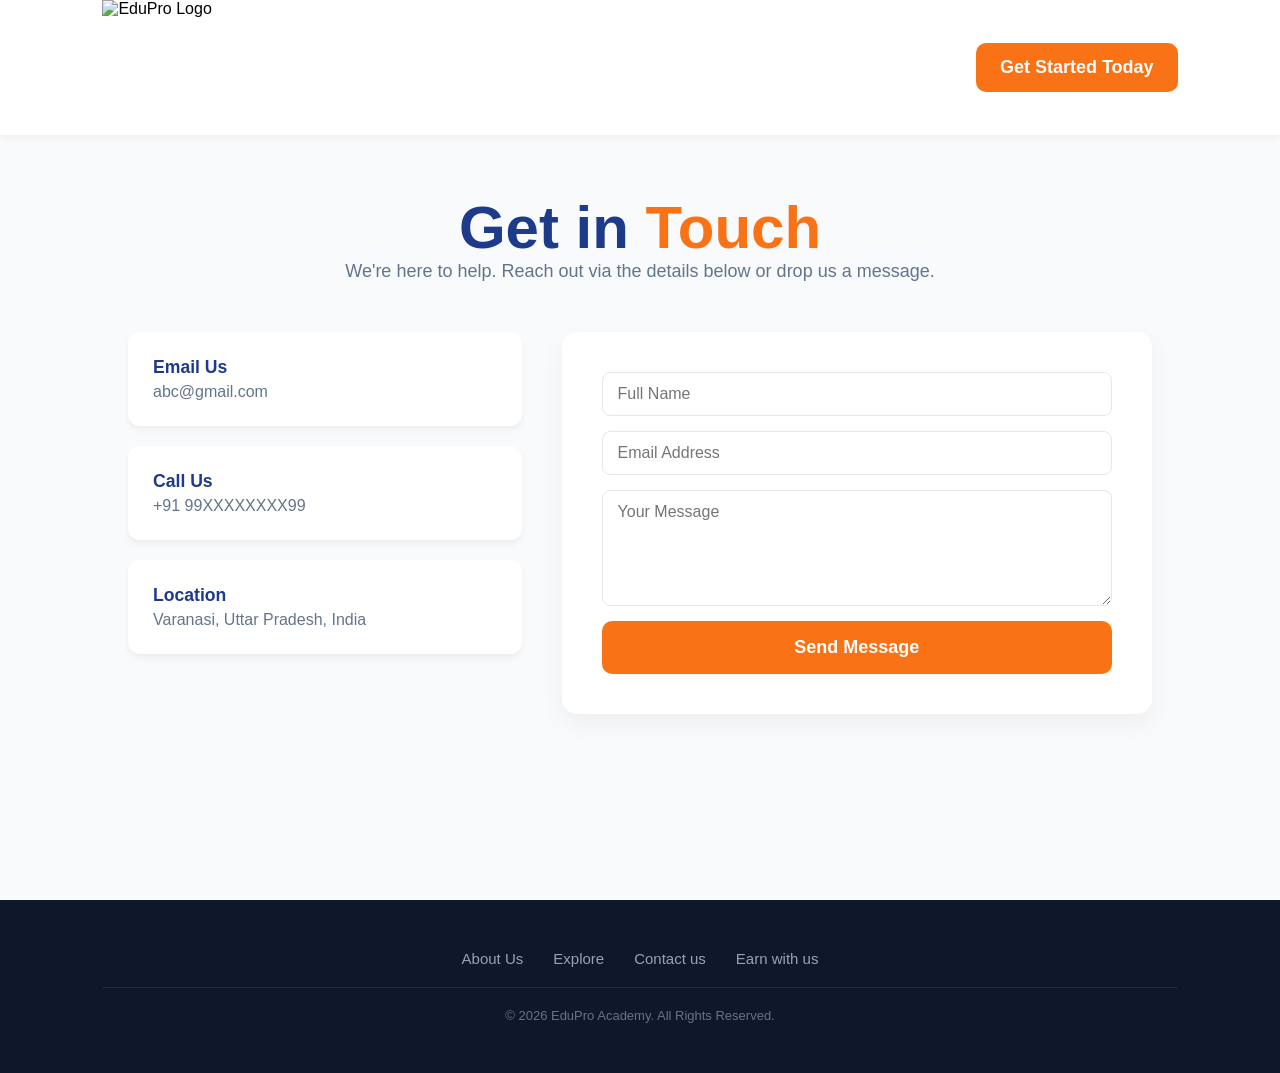
==== contact.html @ fdec9078 "Create contact.html" ====
<!DOCTYPE html>
<html lang="en">

<head>
    <meta charset="UTF-8">
    <meta name="viewport" content="width=device-width, initial-scale=1.0">
    <title>Contact</title>
    <link rel="stylesheet" href="style.css">
</head>

<body>
    <header class="head">
        <div class="lefthead">
            <img src="images/Logo.png" alt="EduPro Logo" class="logo">
        </div>
        <div class="righthead">
            <button class="Get-Started" id="GetStarted">Get Started Today</button>
        </div>
    </header>
    <main class="contact-container">
    <div class="contact-header">
        <h1 class="hero-title">Get in <span>Touch</span></h1>
        <p class="hero-subtext">We're here to help. Reach out via the details below or drop us a message.</p>
    </div>

    <div class="contact-grid">
        <div class="contact-info">
            <div class="info-item">
                <h3>Email Us</h3>
                <p>abc@gmail.com</p>
            </div>
            <div class="info-item">
                <h3>Call Us</h3>
                <p>+91 99XXXXXXXX99</p>
            </div>
            <div class="info-item">
                <h3>Location</h3>
                <p>Varanasi, Uttar Pradesh, India</p>
            </div>
        </div>

        <form class="contact-form">
            <input type="text" placeholder="Full Name" required>
            <input type="email" placeholder="Email Address" required>
            <textarea placeholder="Your Message" rows="5" required></textarea>
            <button type="submit" class="Get-Started">Send Message</button>
        </form>
    </div>
</main>
    <footer>
        <nav class="options">
            <ul>
                <li>
                    <div class="footerdiv">About Us</div>
                </li>
                <li>
                    <div class="footerdiv">Explore</div>
                </li>
                <li>
                    <div class="footerdiv">Contact us</div>
                </li>
                <li>
                    <div class="footerdiv">Earn with us</div>
                </li>
            </ul>
        </nav>
        <div class="Copyright">&copy; 2026 EduPro Academy. All Rights Reserved.</div>
    </footer>
</body>

</html>
---- style.css ----
/* Base Styles */
* {
    padding: 0;
    margin: 0;
    box-sizing: border-box;
    font-family: "Poppins", "Roboto", sans-serif;
}

:root {
    --white-pure: #ffffff;
    --white-off: #f8fafc;
    --grey-500: #64748b;
    --black-soft: #0f172a;
    --primary: #1e3a8a;
    --secondary: #f97316;
    --accent: #008ECC;
}

.head {
    height: 15vh;
    width: 100%;
    background-color: var(--white-pure);
    display: flex;
    justify-content: space-between;
    align-items: center;
    padding: 0 8%;
    position: sticky;
    top: 0;
    z-index: 1000;
    box-shadow: 0 2px 10px rgba(0,0,0,0.05);
}

.logo {
    height: 100%;
}
.lefthead{
    height: 100%;
}

.authentication {
    padding: 10px 20px;
    border-radius: 8px;
    border: none;
    cursor: pointer;
    font-weight: 600;
    font-size: 15px;
    transition: 0.3s;
    margin-left: 10px;
}

.login { background-color: transparent; color: var(--primary); border: 2px solid var(--primary); }
.signup { background-color: var(--accent); color: var(--white-pure); }
.bg1 {
    min-height: calc(100vh - 80px);
    width: 100%;
    background: linear-gradient(110deg, rgba(255,255,255,0.95) 40%, rgba(255,255,255,0.1) 100%), url('images/Banner1.png');
    background-size: cover;
    background-position: center;
    display: flex;
    align-items: center;
    padding: 0 8%;
}

.hero-content { max-width: 600px; }

.hero-title {
    font-size: clamp(38px, 5vw, 60px);
    font-weight: 800;
    color: var(--primary);
    line-height: 1.1;
}

.hero-title span { color: var(--secondary); }
.hero-secondary { font-size: 24px; margin: 15px 0; color: #475569; }
.hero-subtext { font-size: 18px; color: var(--grey-500); margin-bottom: 30px; }

.Get-Started {
    background-color: var(--secondary);
    padding: 16px 36px;
    border-radius: 10px;
    border: none;
    cursor: pointer;
    font-weight: 700;
    color: var(--white-pure);
    font-size: 18px;
    transition: transform 0.3s ease;
}
.Get-Started:hover{
    transform: scale(1.05);
}

footer {
    background: var(--black-soft);
    padding: 50px 8%;
    color: var(--white-off);
    text-align: center;
}

.options ul {
    list-style: none;
    display: flex;
    justify-content: center;
    gap: 30px;
    margin-bottom: 20px;
}

.footerdiv { cursor: pointer; color: #94a3b8; font-size: 15px; transition: 0.3s; }
.Copyright { font-size: 13px; color: #64748b; border-top: 1px solid #1e293b; padding-top: 20px; }

@media (max-width: 1024px) { 
    .head {
        height: 100px;
        padding: 0 5%;
    }
    .logo { height: 100%; }
    .authentication {
        padding: 12px 24px;
        font-size: 17px;
    }

    .bg1 {
        background: var(--white-off);
        justify-content: center;
        text-align: center;
        padding: 60px 5%;
    }
    .hero-content {
        max-width: 100%;
        display: flex;
        flex-direction: column;
        align-items: center;
    }
    .hero-subtext { max-width: 600px; }

    footer { padding: 80px 5%; }
    .options ul {
        flex-direction: column;
        gap: 20px;
    }
    .footerdiv { font-size: 18px; }
    .Copyright { font-size: 15px; margin-top: 20px; }
}

@media (max-width: 480px) {
    .hero-title { font-size: 34px; }
    .authentication { padding: 8px 16px; font-size: 14px; }
}
#GetStarted{
    padding: 14px 24px;
}
.contact-container {
    min-height: 85vh;
    padding: 60px 10%;
    background-color: var(--white-off);
}

.contact-header {
    text-align: center;
    margin-bottom: 50px;
}

.contact-grid {
    display: grid;
    grid-template-columns: 1fr 1.5fr;
    gap: 40px;
    max-width: 1100px;
    margin: 0 auto;
}

.contact-info {
    display: flex;
    flex-direction: column;
    gap: 20px;
}

.info-item {
    background: var(--white-pure);
    padding: 25px;
    border-radius: 12px;
    box-shadow: 0 4px 6px rgba(0,0,0,0.05);
}

.info-item h3 {
    color: var(--primary);
    font-size: 1.1rem;
    margin-bottom: 5px;
}

.info-item p {
    color: var(--grey-500);
    font-size: 1rem;
} 
.contact-form {
    background: var(--white-pure);
    padding: 40px;
    border-radius: 15px;
    box-shadow: 0 10px 25px rgba(0,0,0,0.05);
    display: flex;
    flex-direction: column;
    gap: 15px;
}

.contact-form input, .contact-form textarea {
    width: 100%;
    padding: 12px 15px;
    border: 1px solid #e2e8f0;
    border-radius: 8px;
    font-size: 1rem;
    outline: none;
    transition: border-color 0.3s;
}

.contact-form input:focus, .contact-form textarea:focus {
    border-color: var(--accent);
}

@media (max-width: 1024px) {
    .contact-grid {
        grid-template-columns: 1fr;
    }
    .contact-container {
        padding: 40px 5%;
    }
}
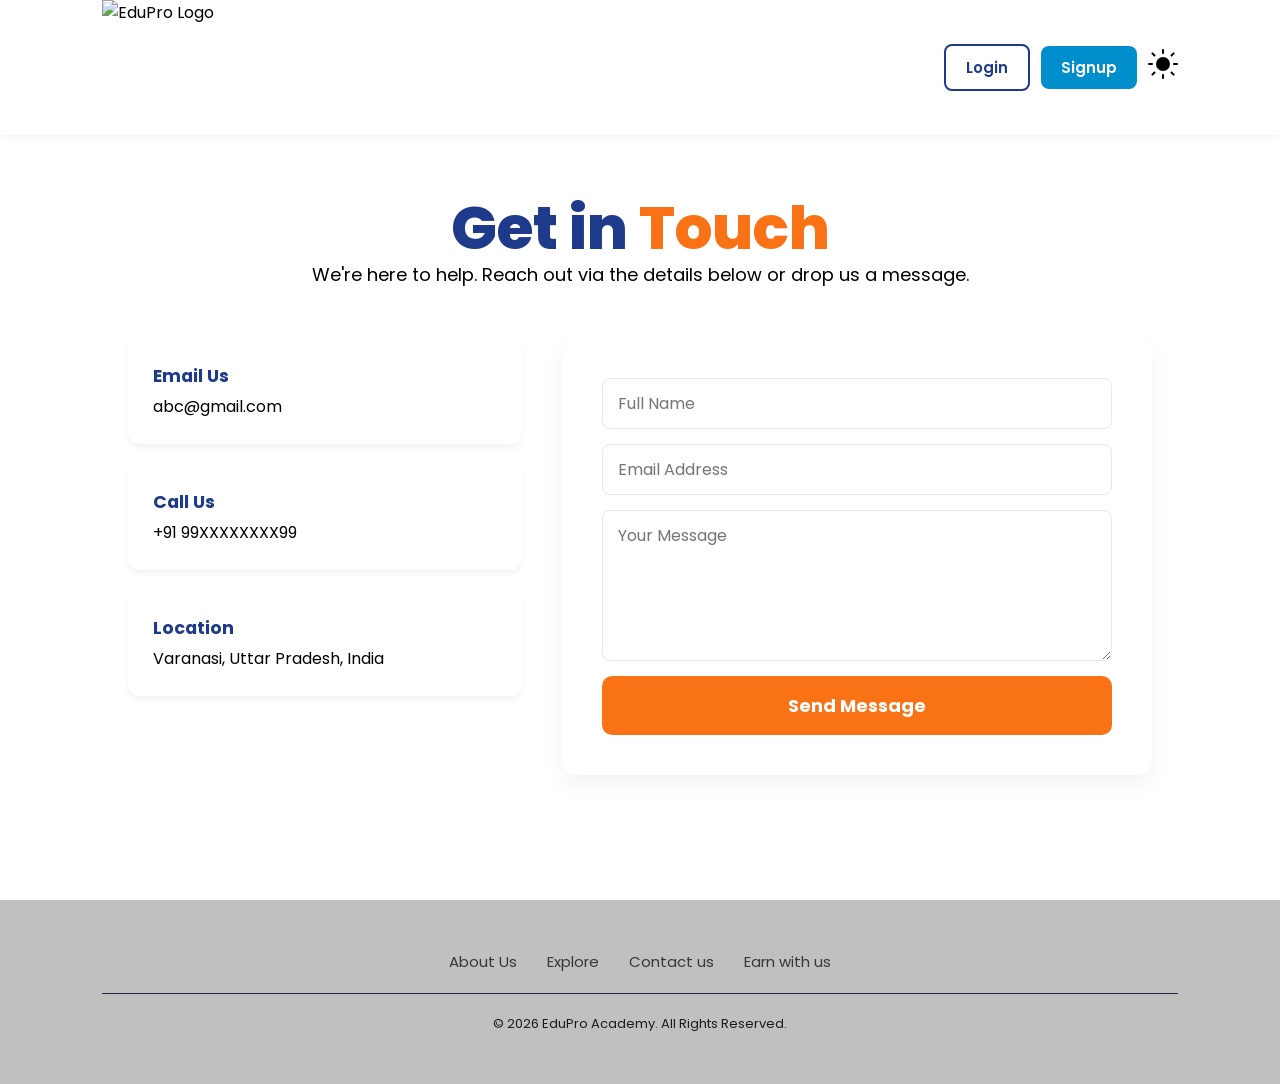
==== commit 45356714: "Update contact.html" ====
--- a/contact.html
+++ b/contact.html
@@ -4,7 +4,13 @@
 <head>
     <meta charset="UTF-8">
     <meta name="viewport" content="width=device-width, initial-scale=1.0">
-    <title>Contact</title>
+    <meta name="description" content="EduPro Academy - Top-rated courses to help you achieve your academic goals.">
+    <title>EduPro Academy | Home</title>
+    <link rel="preconnect" href="https://fonts.googleapis.com">
+    <link rel="preconnect" href="https://fonts.gstatic.com" crossorigin>
+    <link
+        href="https://fonts.googleapis.com/css2?family=Poppins:wght@300;400;600;700;800&family=Roboto:wght@400;700&display=swap"
+        rel="stylesheet">
     <link rel="stylesheet" href="style.css">
 </head>
 
@@ -14,9 +20,33 @@
             <img src="images/Logo.png" alt="EduPro Logo" class="logo">
         </div>
         <div class="righthead">
-            <button class="Get-Started" id="GetStarted">Get Started Today</button>
+            <button class="authentication login">Login</button>
+            <button class="authentication signup">Signup</button>
+            <div class="colormode">
+
+                <svg xmlns="http://w3.org" width="30" height="30" viewBox="0 0 30 30" fill="none" stroke="currentColor"
+                stroke-width="2" stroke-linecap="round" stroke-linejoin="round" class="day">=
+                <circle cx="15" cy="15" r="6" fill="currentColor" />=
+                <line x1="15" y1="1" x2="15" y2="4" />
+                <line x1="15" y1="26" x2="15" y2="29" />
+                <line x1="4.4" y1="4.4" x2="6.5" y2="6.5" />
+                <line x1="23.5" y1="23.5" x2="25.6" y2="25.6" />
+                <line x1="1" y1="15" x2="4" y2="15" />
+                <line x1="26" y1="15" x2="29" y2="15" />
+                <line x1="4.4" y1="25.6" x2="6.5" y2="23.5" />
+                <line x1="23.5" y1="6.5" x2="25.6" y2="4.4" />
+            </svg>
+            <svg xmlns="http://w3.org" width="35" height="35" viewBox="0 0 30 30" fill="currentColor" class="none night">
+                <path
+                d="M21.5 19.5C18.5 21.5 14.5 20.5 12 18C9.5 15.5 8.5 11.5 10.5 8.5C7 9.5 4.5 13 4.5 17C4.5 21.5 8 25 12.5 25C16.5 25 20 21.5 21 18C18 19 21.5 19.5 21.5 19.5Z" />
+            </svg>
+        </div>
+
+        
+
         </div>
     </header>
+
     <main class="contact-container">
     <div class="contact-header">
         <h1 class="hero-title">Get in <span>Touch</span></h1>
@@ -47,8 +77,9 @@
         </form>
     </div>
 </main>
-    <footer>
-        <nav class="options">
+
+    <footer class="footer">
+        <nav class="options"> 
             <ul>
                 <li>
                     <div class="footerdiv">About Us</div>
@@ -56,9 +87,11 @@
                 <li>
                     <div class="footerdiv">Explore</div>
                 </li>
-                <li>
-                    <div class="footerdiv">Contact us</div>
-                </li>
+                <a href="contact.html" style="text-decoration: none;" target="_blank">
+                    <li>
+                        <div class="footerdiv">Contact us</div>
+                    </li>
+                </a>
                 <li>
                     <div class="footerdiv">Earn with us</div>
                 </li>
@@ -66,6 +99,7 @@
         </nav>
         <div class="Copyright">&copy; 2026 EduPro Academy. All Rights Reserved.</div>
     </footer>
+    <script src="script.js"></script>
 </body>
 
 </html>
--- a/style.css
+++ b/style.css
@@ -1,4 +1,3 @@
-/* Base Styles */
 * {
     padding: 0;
     margin: 0;
@@ -8,12 +7,21 @@
 
 :root {
     --white-pure: #ffffff;
-    --white-off: #f8fafc;
-    --grey-500: #64748b;
-    --black-soft: #0f172a;
+    --white-ghost: #f8f8ff;
+    --white-floral: #fffaf0;
+    --white-snow: #fffafa;
+    --grey-light: #dcdcdc;
+    --grey-silver: #c0c0c0;
+    --grey-slate: #708090;
+    --grey-dim: #696969;
+    --black-charcoal: #333333;
+    --black-onyx: #353839;
+    --black-eerie: #1b1b1b;
+    --black-rich: #010b13;
     --primary: #1e3a8a;
     --secondary: #f97316;
-    --accent: #008ECC;
+    --accent: #008ECC;  
+    --grey: #64748B;
 }
 
 .head {
@@ -27,13 +35,14 @@
     position: sticky;
     top: 0;
     z-index: 1000;
-    box-shadow: 0 2px 10px rgba(0,0,0,0.05);
+    box-shadow: 0 2px 10px rgba(0, 0, 0, 0.05);
 }
 
 .logo {
     height: 100%;
 }
-.lefthead{
+
+.lefthead {
     height: 100%;
 }
 
@@ -48,20 +57,43 @@
     margin-left: 10px;
 }
 
-.login { background-color: transparent; color: var(--primary); border: 2px solid var(--primary); }
-.signup { background-color: var(--accent); color: var(--white-pure); }
+.login:hover {
+    transform: translateY(-5px) translateX(1px); 
+}
+
+.signup:hover {
+    transform: translateY(-5px) translateX(-1px); 
+}
+
+.login {
+    background-color: transparent;
+    color: var(--primary);
+    border: 2px solid var(--primary);
+}
+
+.signup {
+    background-color: var(--accent);
+    color: var(--white-pure);
+}
+
 .bg1 {
     min-height: calc(100vh - 80px);
     width: 100%;
-    background: linear-gradient(110deg, rgba(255,255,255,0.95) 40%, rgba(255,255,255,0.1) 100%), url('images/Banner1.png');
+    background: linear-gradient(110deg, rgba(255, 255, 255, 0.95) 40%, rgba(255, 255, 255, 0.1) 100%), url('images/Banner1.png');
+    background-image: url(images/Background.png);
     background-size: cover;
     background-position: center;
     display: flex;
     align-items: center;
     padding: 0 8%;
-}
-
-.hero-content { max-width: 600px; }
+    justify-content: space-between;
+    background-repeat: no-repeat;
+    background-position: center center;
+}
+
+.hero-content {
+    max-width: 600px;
+}
 
 .hero-title {
     font-size: clamp(38px, 5vw, 60px);
@@ -70,9 +102,21 @@
     line-height: 1.1;
 }
 
-.hero-title span { color: var(--secondary); }
-.hero-secondary { font-size: 24px; margin: 15px 0; color: #475569; }
-.hero-subtext { font-size: 18px; color: var(--grey-500); margin-bottom: 30px; }
+.hero-title span {
+    color: var(--secondary);
+}
+
+.hero-secondary {
+    font-size: 24px;
+    margin: 15px 0;
+    color: #475569;
+}
+
+.hero-subtext {
+    font-size: 18px;
+    color: var(--grey-500);
+    margin-bottom: 30px;
+}
 
 .Get-Started {
     background-color: var(--secondary);
@@ -85,12 +129,13 @@
     font-size: 18px;
     transition: transform 0.3s ease;
 }
-.Get-Started:hover{
+
+.Get-Started:hover {
     transform: scale(1.05);
 }
 
 footer {
-    background: var(--black-soft);
+    background: var(--grey-silver);
     padding: 50px 8%;
     color: var(--white-off);
     text-align: center;
@@ -104,18 +149,24 @@
     margin-bottom: 20px;
 }
 
-.footerdiv { cursor: pointer; color: #94a3b8; font-size: 15px; transition: 0.3s; }
-.Copyright { font-size: 13px; color: #64748b; border-top: 1px solid #1e293b; padding-top: 20px; }
-
-@media (max-width: 1024px) { 
+.footerdiv {
+    cursor: pointer;
+    color: var(--black-onyx); 
+    font-size: 15px;
+    transition: 0.3s;
+}
+
+.Copyright {
+    font-size: 13px;
+    color: var(--black-eerie);
+    border-top: 1px solid #1e293b;
+    padding-top: 20px;
+}
+
+@media (max-width: 1024px) {
     .head {
         height: 100px;
         padding: 0 5%;
-    }
-    .logo { height: 100%; }
-    .authentication {
-        padding: 12px 24px;
-        font-size: 17px;
     }
 
     .bg1 {
@@ -124,30 +175,26 @@
         text-align: center;
         padding: 60px 5%;
     }
+
     .hero-content {
         max-width: 100%;
         display: flex;
         flex-direction: column;
         align-items: center;
     }
-    .hero-subtext { max-width: 600px; }
-
-    footer { padding: 80px 5%; }
+
     .options ul {
         flex-direction: column;
         gap: 20px;
     }
-    .footerdiv { font-size: 18px; }
-    .Copyright { font-size: 15px; margin-top: 20px; }
 }
 
 @media (max-width: 480px) {
-    .hero-title { font-size: 34px; }
-    .authentication { padding: 8px 16px; font-size: 14px; }
-}
-#GetStarted{
-    padding: 14px 24px;
-}
+    .hero-title {
+        font-size: 34px;
+    }
+}
+
 .contact-container {
     min-height: 85vh;
     padding: 60px 10%;
@@ -177,7 +224,7 @@
     background: var(--white-pure);
     padding: 25px;
     border-radius: 12px;
-    box-shadow: 0 4px 6px rgba(0,0,0,0.05);
+    box-shadow: 0 4px 6px rgba(0, 0, 0, 0.05);
 }
 
 .info-item h3 {
@@ -186,39 +233,76 @@
     margin-bottom: 5px;
 }
 
-.info-item p {
-    color: var(--grey-500);
-    font-size: 1rem;
-} 
 .contact-form {
     background: var(--white-pure);
     padding: 40px;
     border-radius: 15px;
-    box-shadow: 0 10px 25px rgba(0,0,0,0.05);
+    box-shadow: 0 10px 25px rgba(0, 0, 0, 0.05);
     display: flex;
     flex-direction: column;
     gap: 15px;
 }
 
-.contact-form input, .contact-form textarea {
+.contact-form input,
+.contact-form textarea {
     width: 100%;
     padding: 12px 15px;
     border: 1px solid #e2e8f0;
     border-radius: 8px;
     font-size: 1rem;
     outline: none;
-    transition: border-color 0.3s;
-}
-
-.contact-form input:focus, .contact-form textarea:focus {
+    transition: 0.3s;
+}
+
+.righthead {
+    display: flex;
+    justify-content: center;
+    gap: 1px;
+    align-items: center;
+    width: auto;
+}
+
+.righthead svg {
+    margin-left: 10px;
+}
+
+.none {
+    display: none;
+}
+
+.colormode {
+    width: auto;
+}
+
+body.dark-theme {
+    background-color: var(--black-eerie);
+    color: var(--white-pure);
+}
+
+body.dark-theme .head {
+    background-color: var(--black-charcoal);
+    color: var(--white-pure);
+}
+
+body.dark-theme .login {
     border-color: var(--accent);
-}
-
-@media (max-width: 1024px) {
-    .contact-grid {
-        grid-template-columns: 1fr;
-    }
-    .contact-container {
-        padding: 40px 5%;
-    }
-}
+    color: var(--accent);
+}
+
+body.dark-theme .footer {
+    background-color: var(--black-rich);
+    color: var(--white-ghost); 
+}
+
+body.dark-theme .info-item, 
+body.dark-theme .contact-form {
+    background: var(--black-charcoal);
+    color: var(--white-pure);
+}
+
+body.dark-theme .contact-form input,
+body.dark-theme .contact-form textarea {
+    background-color: var(--black-eerie);
+    border-color: var(--grey-dim);
+    color: white;
+}
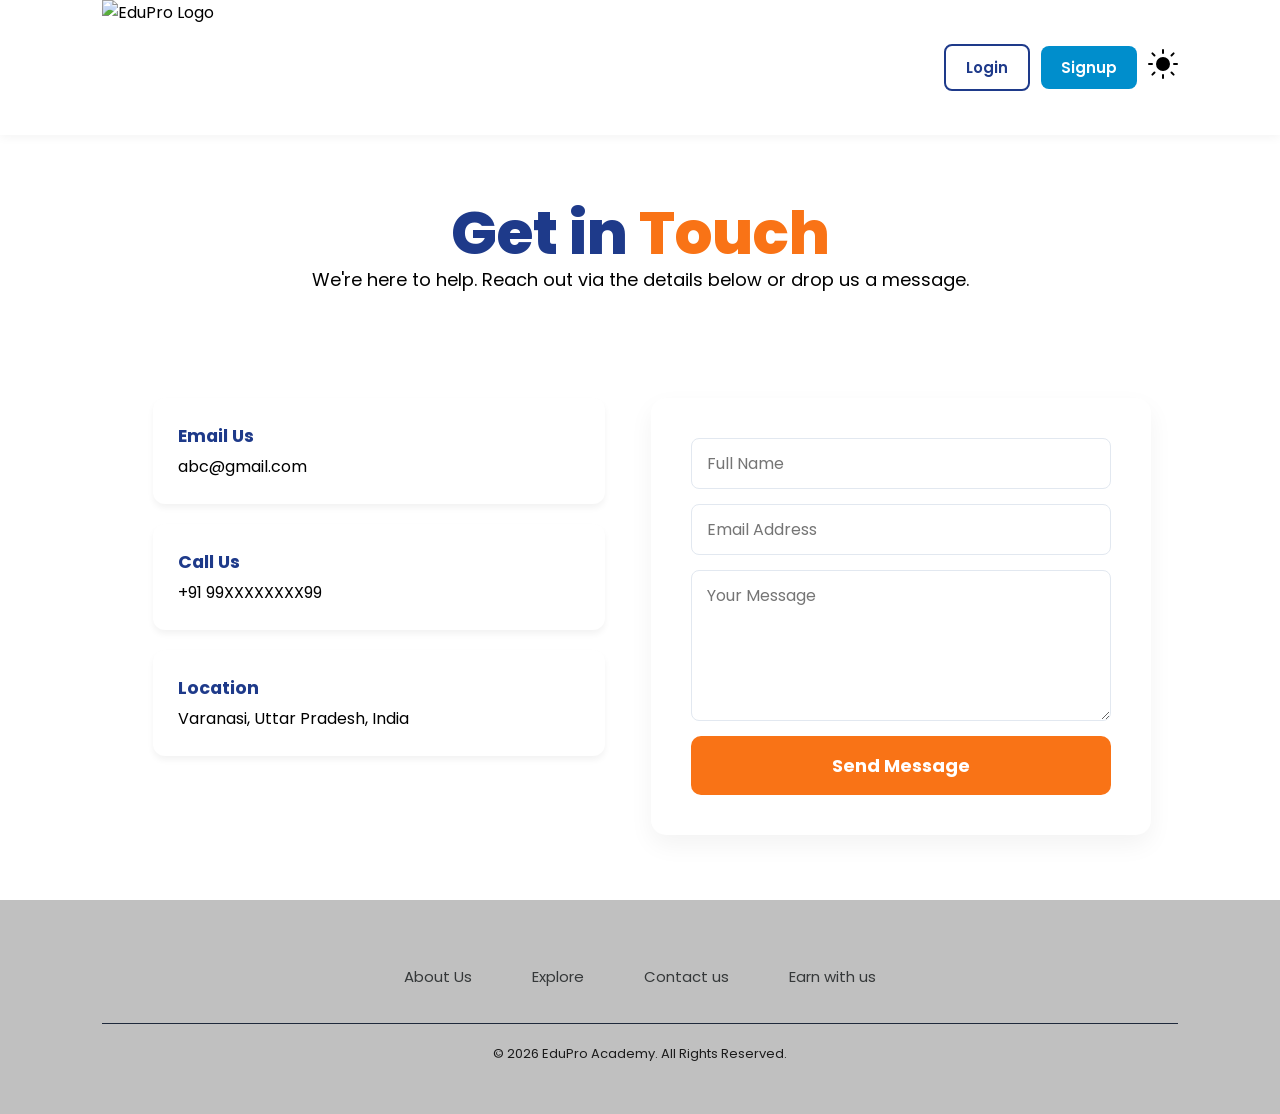
==== commit 1142a59f: "Update contact.html" ====
--- a/contact.html
+++ b/contact.html
@@ -25,61 +25,69 @@
             <div class="colormode">
 
                 <svg xmlns="http://w3.org" width="30" height="30" viewBox="0 0 30 30" fill="none" stroke="currentColor"
-                stroke-width="2" stroke-linecap="round" stroke-linejoin="round" class="day">=
-                <circle cx="15" cy="15" r="6" fill="currentColor" />=
-                <line x1="15" y1="1" x2="15" y2="4" />
-                <line x1="15" y1="26" x2="15" y2="29" />
-                <line x1="4.4" y1="4.4" x2="6.5" y2="6.5" />
-                <line x1="23.5" y1="23.5" x2="25.6" y2="25.6" />
-                <line x1="1" y1="15" x2="4" y2="15" />
-                <line x1="26" y1="15" x2="29" y2="15" />
-                <line x1="4.4" y1="25.6" x2="6.5" y2="23.5" />
-                <line x1="23.5" y1="6.5" x2="25.6" y2="4.4" />
-            </svg>
-            <svg xmlns="http://w3.org" width="35" height="35" viewBox="0 0 30 30" fill="currentColor" class="none night">
-                <path
-                d="M21.5 19.5C18.5 21.5 14.5 20.5 12 18C9.5 15.5 8.5 11.5 10.5 8.5C7 9.5 4.5 13 4.5 17C4.5 21.5 8 25 12.5 25C16.5 25 20 21.5 21 18C18 19 21.5 19.5 21.5 19.5Z" />
-            </svg>
-        </div>
+                    stroke-width="2" stroke-linecap="round" stroke-linejoin="round" class="day">=
+                    <circle cx="15" cy="15" r="6" fill="currentColor" />=
+                    <line x1="15" y1="1" x2="15" y2="4" />
+                    <line x1="15" y1="26" x2="15" y2="29" />
+                    <line x1="4.4" y1="4.4" x2="6.5" y2="6.5" />
+                    <line x1="23.5" y1="23.5" x2="25.6" y2="25.6" />
+                    <line x1="1" y1="15" x2="4" y2="15" />
+                    <line x1="26" y1="15" x2="29" y2="15" />
+                    <line x1="4.4" y1="25.6" x2="6.5" y2="23.5" />
+                    <line x1="23.5" y1="6.5" x2="25.6" y2="4.4" />
+                </svg>
+                <svg xmlns="http://w3.org" width="35" height="35" viewBox="0 0 30 30" fill="currentColor"
+                    class="none night">
+                    <path
+                        d="M21.5 19.5C18.5 21.5 14.5 20.5 12 18C9.5 15.5 8.5 11.5 10.5 8.5C7 9.5 4.5 13 4.5 17C4.5 21.5 8 25 12.5 25C16.5 25 20 21.5 21 18C18 19 21.5 19.5 21.5 19.5Z" />
+                </svg>
+            </div>
 
-        
+
 
         </div>
     </header>
 
     <main class="contact-container">
-    <div class="contact-header">
-        <h1 class="hero-title">Get in <span>Touch</span></h1>
-        <p class="hero-subtext">We're here to help. Reach out via the details below or drop us a message.</p>
-    </div>
+        <div class="contact-header">
+            <h1 class="hero-title">Get in <span>Touch</span></h1>
+            <p class="hero-subtext">We're here to help. Reach out via the details below or drop us a message.</p>
+        </div><br>
 
-    <div class="contact-grid">
-        <div class="contact-info">
-            <div class="info-item">
-                <h3>Email Us</h3>
-                <p>abc@gmail.com</p>
+        <div class="contact-flex">
+            <div class="flex">
+
+
+                <div class="contact-info">
+                    <div class="info-item">
+                        <h3 id="contacth3">Email Us</h3>
+                        <p>abc@gmail.com</p>
+                    </div>
+                    <div class="info-item">
+                        <h3 id="contacth3">Call Us</h3>
+                        <p>+91 99XXXXXXXX99</p>
+                    </div>
+                    <div class="info-item">
+                        <h3 id="contacth3">Location</h3>
+                        <p>Varanasi, Uttar Pradesh, India</p>
+                    </div>
+                </div> <br>
+
             </div>
-            <div class="info-item">
-                <h3>Call Us</h3>
-                <p>+91 99XXXXXXXX99</p>
-            </div>
-            <div class="info-item">
-                <h3>Location</h3>
-                <p>Varanasi, Uttar Pradesh, India</p>
+            <div class="flex">
+
+                <form class="contact-form">
+                    <input type="text" placeholder="Full Name" required>
+                    <input type="email" placeholder="Email Address" required>
+                    <textarea placeholder="Your Message" rows="5" required></textarea>
+                    <button type="submit" class="Get-Started">Send Message</button>
+                </form>
             </div>
         </div>
-
-        <form class="contact-form">
-            <input type="text" placeholder="Full Name" required>
-            <input type="email" placeholder="Email Address" required>
-            <textarea placeholder="Your Message" rows="5" required></textarea>
-            <button type="submit" class="Get-Started">Send Message</button>
-        </form>
-    </div>
-</main>
+    </main>
 
     <footer class="footer">
-        <nav class="options"> 
+        <nav class="options">
             <ul>
                 <li>
                     <div class="footerdiv">About Us</div>
--- a/style.css
+++ b/style.css
@@ -20,7 +20,7 @@
     --black-rich: #010b13;
     --primary: #1e3a8a;
     --secondary: #f97316;
-    --accent: #008ECC;  
+    --accent: #008ECC;
     --grey: #64748B;
 }
 
@@ -58,11 +58,11 @@
 }
 
 .login:hover {
-    transform: translateY(-5px) translateX(1px); 
+    transform: translateY(-5px) translateX(1px);
 }
 
 .signup:hover {
-    transform: translateY(-5px) translateX(-1px); 
+    transform: translateY(-5px) translateX(-1px);
 }
 
 .login {
@@ -151,9 +151,11 @@
 
 .footerdiv {
     cursor: pointer;
-    color: var(--black-onyx); 
+    color: var(--black-onyx);
     font-size: 15px;
     transition: 0.3s;
+    padding: 15px;   
+    border-radius: 20px;
 }
 
 .Copyright {
@@ -170,7 +172,7 @@
     }
 
     .bg1 {
-        background: var(--white-off);
+        background-image: none;
         justify-content: center;
         text-align: center;
         padding: 60px 5%;
@@ -183,15 +185,43 @@
         align-items: center;
     }
 
+
+    .contact-flex {
+        flex-direction: column;
+    }
+
+    .contact-info {
+        margin-left: 0;
+    }
+
+    .contact-form {
+        margin-right: 0;
+    }
+}
+
+@media (max-width: 550px) {
+    .hero-title {
+        font-size: 34px;
+    }
+
+    .contact-flex {
+        flex-direction: column;
+    }
+
+    .contact-info {
+        margin-left: 0;
+    }
+
+    .contact-form {
+        margin-right: 0;
+    }
+    
     .options ul {
         flex-direction: column;
-        gap: 20px;
-    }
-}
-
-@media (max-width: 480px) {
-    .hero-title {
-        font-size: 34px;
+        gap: 20px; 
+    }
+    .head{
+        justify-content: center;
     }
 }
 
@@ -199,6 +229,9 @@
     min-height: 85vh;
     padding: 60px 10%;
     background-color: var(--white-off);
+    display: flex;
+    justify-content: center;
+    flex-direction: column;
 }
 
 .contact-header {
@@ -206,18 +239,14 @@
     margin-bottom: 50px;
 }
 
-.contact-grid {
-    display: grid;
-    grid-template-columns: 1fr 1.5fr;
-    gap: 40px;
-    max-width: 1100px;
-    margin: 0 auto;
-}
 
 .contact-info {
     display: flex;
     flex-direction: column;
     gap: 20px;
+    margin-right: 0;
+    max-width: 700px;
+    min-width: 90%; 
 }
 
 .info-item {
@@ -241,6 +270,8 @@
     display: flex;
     flex-direction: column;
     gap: 15px;
+    width: 500px;
+    min-width: 90%; 
 }
 
 .contact-form input,
@@ -291,10 +322,10 @@
 
 body.dark-theme .footer {
     background-color: var(--black-rich);
-    color: var(--white-ghost); 
-}
-
-body.dark-theme .info-item, 
+    color: var(--white-ghost);
+}
+
+body.dark-theme .info-item,
 body.dark-theme .contact-form {
     background: var(--black-charcoal);
     color: var(--white-pure);
@@ -306,3 +337,38 @@
     border-color: var(--grey-dim);
     color: white;
 }
+
+.contact-flex {
+    display: flex;
+    width: 100%;
+    justify-content: center;
+    gap: 50px;
+    height: 100%;
+    gap: 20px;
+}
+
+body.dark-theme .info-item h3 {
+    color: #008ECC;
+}
+
+body.dark-theme .hero-title {
+    color: #008ECC;
+}
+
+body.dark-theme .footerdiv:hover {
+    color: var(--grey-silver);
+    box-shadow: 0px 0px 20px var(--white-ghost);
+    background-color: var(--white-ghost);
+    border-radius: 20px;
+    color: var();
+}
+.footerdiv:hover{
+    color: white;
+}
+.flex{
+    display: flex;
+    justify-content: center;
+    align-items: center;
+    width: 100%;
+    height: 100%;
+}
